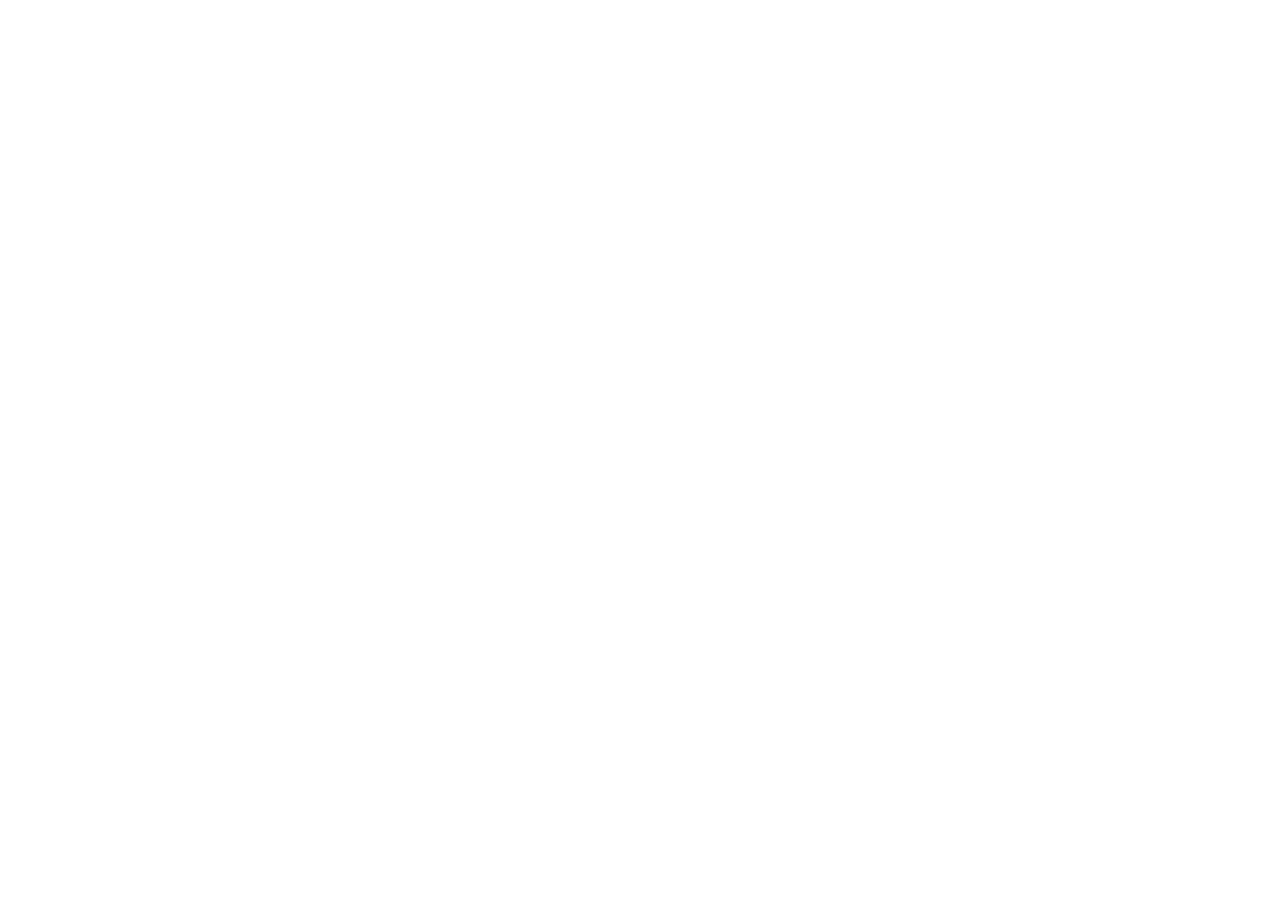
==== index.html @ 599ea7a7 "intial commit" ====
<!DOCTYPE html>
<html lang="en">
<head>
    <meta charset="UTF-8">
    <meta name="viewport" content="width=device-width, initial-scale=1.0">
    <title>Figma_1</title>
</head>
<body>
    
</body>
</html>
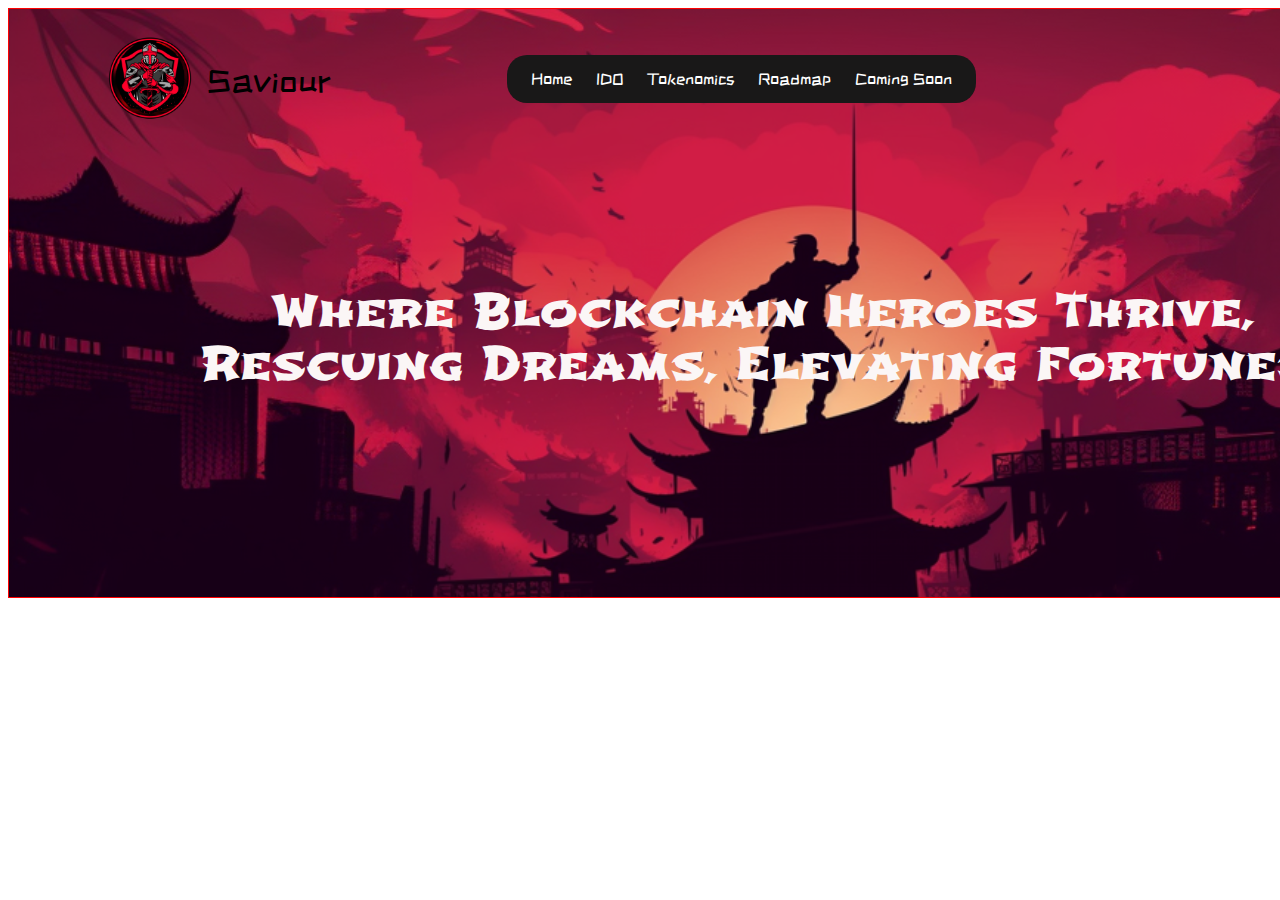
==== commit 6610476d: "Top most part completed" ====
--- a/index.html
+++ b/index.html
@@ -4,8 +4,130 @@
     <meta charset="UTF-8">
     <meta name="viewport" content="width=device-width, initial-scale=1.0">
     <title>Figma_1</title>
+    <link rel="preconnect" href="https://fonts.googleapis.com">
+    <link rel="preconnect" href="https://fonts.gstatic.com" crossorigin>
+    <link href="https://fonts.googleapis.com/css2?family=Roboto:ital,wght@0,100;0,300;0,400;0,500;0,700;0,900;1,100;1,300;1,400;1,500;1,700;1,900&family=ZCOOL+KuaiLe&display=swap" rel="stylesheet">
+    <link rel="preconnect" href="https://fonts.googleapis.com">
+    <link rel="preconnect" href="https://fonts.gstatic.com" crossorigin>
+    <link href="https://fonts.googleapis.com/css2?family=Poppins:ital,wght@0,100;0,200;0,300;0,400;0,500;0,600;0,700;0,800;0,900;1,100;1,200;1,300;1,400;1,500;1,600;1,700;1,800;1,900&family=Roboto:ital,wght@0,100;0,300;0,400;0,500;0,700;0,900;1,100;1,300;1,400;1,500;1,700;1,900&family=ZCOOL+KuaiLe&display=swap" rel="stylesheet">
+    <link rel="preconnect" href="https://fonts.googleapis.com">
+    <link rel="preconnect" href="https://fonts.gstatic.com" crossorigin>
+    <link href="https://fonts.googleapis.com/css2?family=Poppins:ital,wght@0,100;0,200;0,300;0,400;0,500;0,600;0,700;0,800;0,900;1,100;1,200;1,300;1,400;1,500;1,600;1,700;1,800;1,900&family=Roboto:ital,wght@0,100;0,300;0,400;0,500;0,700;0,900;1,100;1,300;1,400;1,500;1,700;1,900&family=Shojumaru&family=ZCOOL+KuaiLe&display=swap" rel="stylesheet">
+    <style>
+        .parent_container{
+            font-family: 'ZCOOL KuaiLe';
+            width : 1512px;
+            margin-top: -6px;
+            left: -601px;
+            margin: auto;
+            border: 1px solid red;
+        }
+        .container_1{
+            width: 1512px;
+            background-image: url(./Rectangle\ 18.svg);
+            background-repeat: no-repeat;
+            height: 588px;
+            width: 1512px;
+            
+        }
+        nav{
+            display: flex;
+            justify-content: left;
+            align-items: start;
+
+        }
+
+        .container_1 > nav > div > Img{
+            width: 106px;
+            height: 117px;
+            margin-top: 27px;
+            margin-left: 88px;
+            padding: 0px;
+            text-align: start;
+        }
+        nav > p{
+            width: 122px;
+            height: 32px;
+            margin-top: 56px;
+            margin-left: 4px;
+            gap: 0px;
+            opacity: 0px;
+            font-family: ZCOOL KuaiLe;
+            font-size: 32px;
+            font-weight: 400;
+            line-height: 32px;
+            text-align: left;
+        }
+
+        .menu{
+            position: absolute;
+            width: Fixed (583px)px;
+            height: Hug (52px)px;
+            margin-top: 46px;
+            margin-left: 498px;
+            padding: 16px 24px 16px 24px;
+            gap: 24px;
+            border-radius: 20px;
+            display: flex;
+            color: white;
+            background-color: #191818;
+
+        }
+
+        nav > button{
+            position: relative;
+            width: 127px;
+            height: 38px;
+            margin-top: 54px;
+            margin-left: 976px;
+            
+            padding: 10px 16px 10px 16px;
+            border-radius: 15.44px;
+            background-color: linear-gradient(93.73deg, #ED0137 20.19%, #F05733 88.3%);
+            font-family: 'Poppins';
+            font-size: 12px;
+            font-weight: 600;
+            line-height: 18px;
+            text-wrap: nowrap;
+            border: 1px solid#F05733;
+        }
+        .container_1 > h1{
+            width: 1262px;
+            height: 108px;
+            /* margin: auto; */
+            margin-left: 123px;
+            margin-bottom: 204px;
+            margin-top: 129.60px;
+            font-family: 'Shojumaru';
+            font-size: 45px;
+            font-weight: 400;
+            line-height: 53.55px;
+            text-align: center;
+            color: #FBF6F6;
+        }
+
+    </style>
+
 </head>
 <body>
+    <div class="parent_container">
+        <div class="container_1">
+            <nav>
+                <div class="Img"><img src="./Logo Savior red copy 1.svg" alt=""></div>
+                <p>Saviour</p>
+                <div class="menu">
+                    <span>Home</span>
+                    <span>IDO</span>
+                    <span>Tokenomics</span>
+                    <span>Roadmap</span>
+                    <span>Coming Soon</span>
+                </div>
+                <button>Connect Wallet</button>
+            </nav>
+            <h1>Where Blockchain Heroes Thrive, Rescuing Dreams, Elevating Fortunes.</h1>
+        </div>
+    </div>
+
     
 </body>
 </html>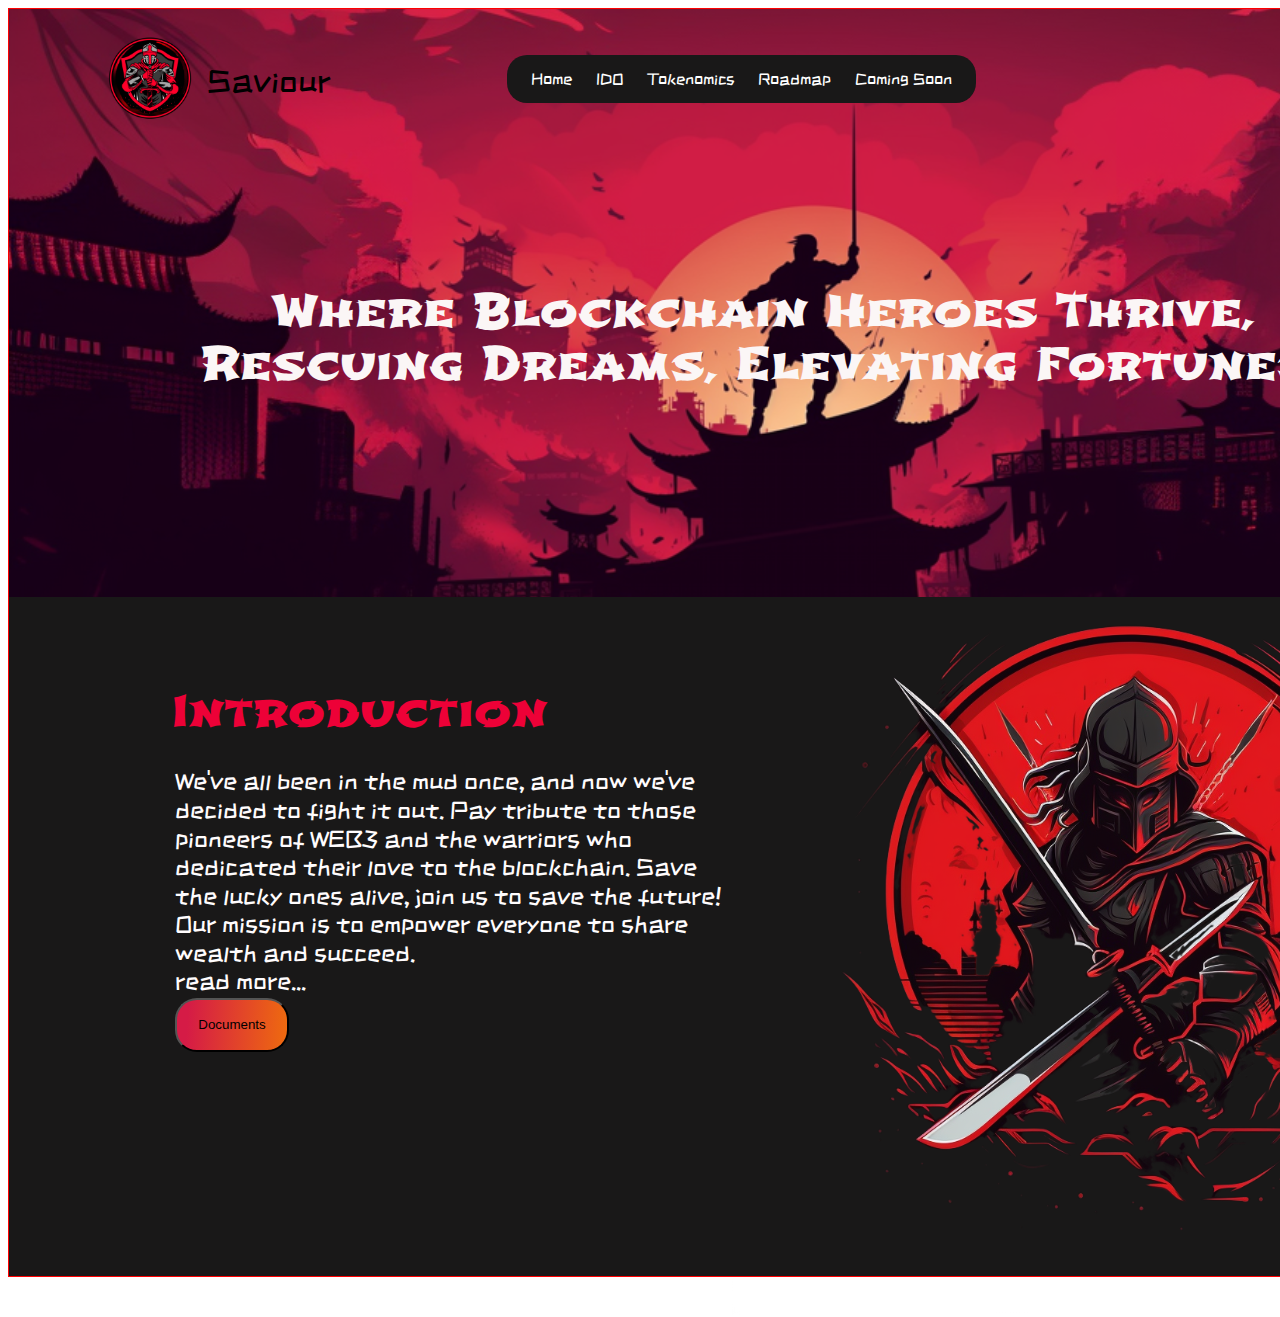
==== commit 1c3cf084: "2nd Frame completed" ====
--- a/index.html
+++ b/index.html
@@ -83,7 +83,7 @@
             
             padding: 10px 16px 10px 16px;
             border-radius: 15.44px;
-            background-color: linear-gradient(93.73deg, #ED0137 20.19%, #F05733 88.3%);
+            background: linear-gradient(93.73deg, #ED0137 20.19%, #F05733 88.3%);
             font-family: 'Poppins';
             font-size: 12px;
             font-weight: 600;
@@ -104,6 +104,56 @@
             line-height: 53.55px;
             text-align: center;
             color: #FBF6F6;
+        }
+        .container_2{
+            display: flex;
+            height: 679px;
+            background-color: #191818;
+        }
+        .container_2 > div > img{
+            width: 795px;
+            height: 795px;
+            margin-top: -77px;
+            left: 122px;
+            gap: 0px;
+            opacity: 0px;
+
+        }
+        .container_2 > div > h1{
+            font-family: Shojumaru;
+            font-size: 44px;
+            font-weight: 400;
+            line-height: 52.36px;
+            text-align: left;
+            width: 389px;
+            height: 52px;
+            margin-top: 89px;
+            margin-left: 163px;
+            color: #ED0137;
+        }
+        .container_2 > div > p{
+            font-family: ZCOOL KuaiLe;
+            font-size: 24px;
+            font-weight: 400;
+            line-height: 28.56px;
+            text-align: left;
+            width: 557px;
+            height: 207px;
+            top: 747px;
+            margin-left: 166px;
+            color: #FFFCFD;
+        }
+        .container_2 > div > button{
+            width: Hug (178.94px)px;
+            height: Hug (54.06px)px;
+            margin-bottom: 164.94px;
+            margin-left: 166px;
+            padding: 17.03px 21.29px 17.03px 21.29px;
+            gap: 11.35px;
+            border-radius: 21.92px ;
+            background: linear-gradient(93.73deg, #D51B46 10.19%, #EE6910 98.19%);
+
+
         }
 
     </style>
@@ -126,6 +176,20 @@
             </nav>
             <h1>Where Blockchain Heroes Thrive, Rescuing Dreams, Elevating Fortunes.</h1>
         </div>
+        <div class="container_2">
+            <div class="left">
+                <h1>Introduction</h1>
+                <p>We've all been in the mud once, and now we've decided to fight it out. 
+                    Pay tribute to those pioneers of WEB3 and the warriors who dedicated their love to the blockchain. Save the lucky ones alive, join us to save the future! 
+                    Our mission is to empower everyone to share wealth and succeed. <br>
+                    read more...
+                </p>
+                <button>Documents</button>
+            </div>
+            <div class="right">
+                <img src="./Brick_Matrix_Generate_a_logo_concept_that_visually_represents_t_9df3d56e-2aaa-42b8-add9-01ba1b656499 2.svg" alt="">
+            </div>
+        </div>
     </div>
 
     
